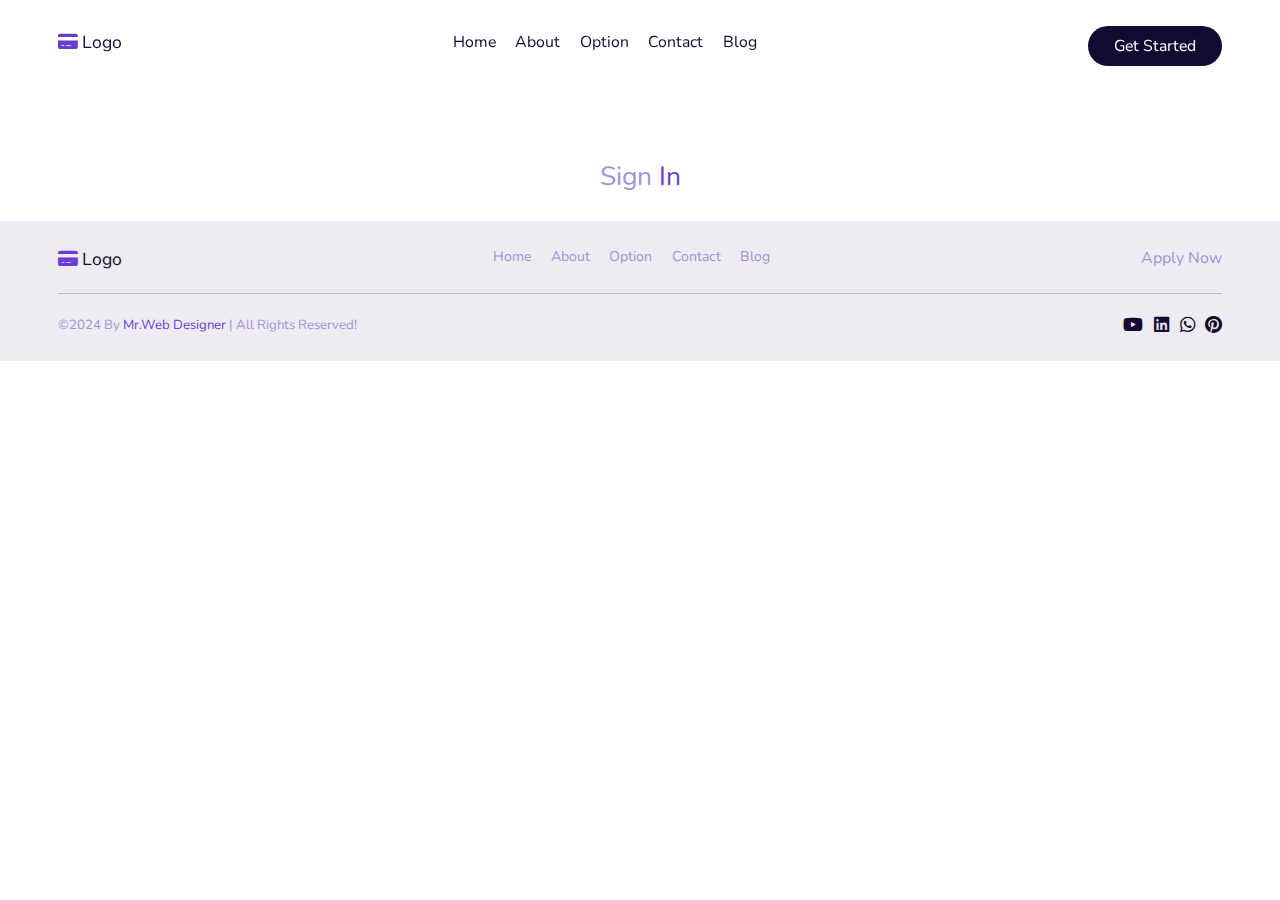
==== signin/index.html @ eb192022 "공통부분 수정" ====
<!DOCTYPE html>
<html lang="ko">
<head>
    <meta charset="UTF-8">
    <meta name="viewport" content="width=device-width, initial-scale=1.0">
    <title>Webcard</title>
    <!-- style link-->
    <link rel="stylesheet" href="../css/style.css">
</head>
<body>
    <!-- header section -->
    <header class="header">
        <section class="flex">
            <a href="#" class="logo"><i class="fa-solid fa-credit-card"></i>Logo</a>
            <nav class="navbar">
                <a href="#home">Home</a>
                <a href="#about">About</a>
                <a href="#option">Option</a>
                <a href="#contact">Contact</a>
                <a href="#blog">Blog</a>
            </nav>
            <a href="#" class="btn">Get Started</a>
            <!-- 1000 이하일 때-->
            <div id="menu-btn" class="fas fa-bars"></div>
        </section>
     </header>
    <!-- //header section -->
    <!--login-->
    <section class="signin" style="margin-top: 10rem;">
        <div class="heading">sign <span>in</span></div>
    </section>
    <!--//login-->
    <!-- footer -->
    <footer class="footer">
        <section>
            <div class="flex">
                <a href="#" class="logo"><i class="fa-solid fa-credit-card"></i>Logo</a>
                <nav class="link">
                    <a href="#home">Home</a>
                    <a href="#about">About</a>
                    <a href="#option">Option</a>
                    <a href="#contact">Contact</a>
                    <a href="#blog">Blog</a>
                </nav>
                <a href="#" class="extra-link">apply now</a>
            </div>
            <div class="credit">
                <p>&copy;2024 by <span>mr.web designer</span> | all rights reserved!</p>
                <div class="share">
                    <a href="#" class="fa-brands fa-youtube"></a>
                    <a href="#" class="fa-brands fa-linkedin"></a>
                    <a href="#" class="fa-brands fa-whatsapp"></a>
                    <a href="#" class="fa-brands fa-pinterest"></a>
                </div>
            </div>
        </section>
    </footer>
    <!-- //footer -->
</body>
</html>
---- css/style.css ----
/* font awesome cdn link */
@import url('https://cdnjs.cloudflare.com/ajax/libs/font-awesome/6.6.0/css/all.min.css');

/* google fonts cnd link */
@import url('https://fonts.googleapis.com/css2?family=Nunito:ital,wght@0,200..1000;1,200..1000&display=swap');

:root{
    --main-color: #693CD2;
    --second-color: #A094D4;
    --third-color: #D8D3F5;
    --fourth-color: #AED4FF;
    --black: #120A30;
    --gray: #EEEBF3;
    --white: #fff;
    --white-50: rgba(255,255,255,0.5);
    --box-shadow: 0 .5rem 1rem rgba(0,0,0,.1);
    --border: .1rem solid rgba(0,0,0,.2);
}
*{
    font-family: "Nunito", sans-serif;
    box-sizing: border-box;
    margin: 0; 
    padding:  0;
    text-decoration: none; 
    border: none;
    outline: none;
    text-transform: capitalize;
    transition: .2s linear;
}
html{
    font-size: 65%;
    scroll-behavior: smooth;
    overflow-x:hidden;
    scroll-padding-top: 8rem;
}
/*body{
    height: 500rem;
}*/
::-webkit-scrollbar{
    width: 1rem;
}
::-webkit-scrollbar-track{
    background-color: transparent;
}
::-webkit-scrollbar-thumb{
    background-color: var(--black);
}
section{
    margin: 0 auto;
    max-width: 1200px;
    padding: 3rem 2rem;
}
.btn{
    display: inline-block;
    margin-top: 1rem;
    cursor: pointer;
    padding: 1rem 3rem;
    font-size: 1.8rem;
    color: var(--white);
    background-color: var(--black);
    border-radius: 5rem;
    overflow: hidden;
    position: relative;
    z-index: 0;
}
.btn i{
    margin-left: .5rem;
}
.btn:hover i{
    margin-left: 1rem;
}
.btn::before{
    content: '';
    position: absolute;
    top: 0;
    right: 0;
    height: 100%;
    width: 0%;
    z-index: -1;
    background-color: var(--main-color);
    border-radius: 5rem;
    transition: .2s linear;
}
.btn:hover::before{
    left:0;
    width: 100%;
}
.btn2{
    display: inline-block;
    font-size: 1.6rem;
    margin-top: 1rem;
    color: var(--main-color);
}
.btn2 i{
    margin-left: .5rem;
}
.btn2:hover i{
    margin-left: 1rem;
}
.heading{
    margin-top: 2rem;
    text-align: center;
    font-size: 3rem;
    color: var(--second-color);
    padding-top: 3rem;
}
.heading span{
    color: var(--main-color);
}

.header{
    position: fixed;
    top:0;
    left:0;
    right: 0;
    z-index: 1000;
}
.header .flex{
    display: flex;
    align-items: center;
    justify-content: space-between;
    padding: 2rem;
}
.header.active{
    background-color: var(--white);
    box-shadow: var(--box-shadow);
}
.header .flex .logo{
    font-size: 2rem;
    color: var(--black);
}
.header .flex .logo i{
    margin-right: .5rem;
    color: var(--main-color);
}
.header .flex .navbar a{
    margin: 0 1rem;
    font-size: 1.8rem;
    color: var(--black);
}
.header .flex .navbar a:hover{
    color: var(--main-color);
}
#menu-btn {
    display: none;
    font-size: 2.5rem;
    color: var(--black);
}
.home{
    background: linear-gradient(180deg, var(--fourth-color), var(--white));
    padding-top: 10rem;
}
.home .flex{
    display: flex;
    flex-wrap: wrap-reverse;
    align-items: center;
    gap: 8rem;
}
.home .flex .image{
    flex: 1 1 40rem;
}
.home .flex .image img{
    width: 100%;
    animation: float 3s ease-out infinite;
}
@keyframes float {
    0%, 100%{
        transform: translateY(0);
    }
    50%{
        transform: translateY(-2rem);
    }
}
.home .flex .content{
    flex: 1 1 40rem
}
.home .flex .content h3{
    font-size: 4rem;
    color: var(--black);
}
.home .flex .content span{
    color: var(--main-color);
}
.home .flex .content p{
    line-height: 1.6;
    font-size: 1.4rem;
    padding: .6rem 0;
    color: var(--second-color);
}
.partners .box-container{
    padding: 2rem 0;
    display: grid;
    grid-template-columns: repeat(auto-fit, 16rem);
    gap: 2.5rem;
    align-items: center;
    justify-content: space-around;
}
.partners .box-container .box{
    width: 100%;
}
.about .heading{
    text-align: left;
}
.about .row{
    display: flex;
    flex-wrap: wrap;
    gap: 2rem;
    align-items: center;
}
.about .row .images{
    flex: 1 1 45rem;
    position: relative;
    z-index: 0;
}
.about .row .images::before{
    content: "";
    position: absolute;
    top: 0;
    left: 0;
    height: 100%;
    width: 50%;
    border-radius: .5rem;
    background: linear-gradient(125deg, var(--third-color), var(--main-color));
    z-index: -1;
    transition: .2s linear;
}
.about .row .images:hover::before{
    transform: translateX(20%) rotate(90deg);
    width: 50%;
}
.about .row .images:hover img{
    transform: scale(.8);
}
.about .row .images img{
    width: 100%;
}
.about .row .content{
    flex: 1 1 45rem;
}
.about .row .content h3{
    font-size: 3.6rem;
    color: var(--black);
}
.about .row .content span{
    color: var(--main-color);
}
.about .row .content p{
    font-size: 1.6rem;
    line-height: 1.6;
    color: var(--second-color);
    padding: .5rem 0;
}
.about .box-container{
    display: flex;
    flex-wrap: wrap;
    gap: 3rem;
    margin-top: 3rem;
}
.about .box-container .box{
    flex: 1 1 20rem;
}
.about .box-container .box .info{
    display: flex;
    align-items: center;
    gap: 1rem;
    margin-bottom: 1rem;
}
.about .box-container .box .info img{
    height: 5rem;
    color: var(--main-color);
}
.about .box-container .box .info h3{
    color: var(--black);
    font-size: 2.5rem;
}
.about .box-container .box p{
    color: var(--second-color);
    font-size: 1.6rem;
}
.option{
    background-color: var(--gray);
}
.option .box-container{
    display: grid;
    grid-template-columns: repeat(auto-fit, 35rem);
    align-items: flex-start;
    justify-content: center;
    gap: 2rem;
}
.option .box-container .box{
    border-radius: .5rem;
    background-color: var(--white);
    border: var(--border);
    box-shadow: var(--box-shadow);
    padding: 2rem;
    margin-top: 5rem;
    text-align: center;
}
.option .box-container .box img{
    height: 20rem;
    width: 30rem;
    transform: translateY(-5rem);
    object-fit: cover;
    border-radius: 1rem;
}
.option .box-container .box:hover img{
    transform: translateY(-7rem);
}
.option .box-container .box h3{
    margin-top: -4rem;
    margin-bottom: 1rem;
    font-size: 3rem;
    color: var(--black);
}
.option .box-container .box p{
    font-size: 1.6rem;
    line-height: 1.8rem;
    color: var(--second-color);
    padding: .5rem 0;
}
.option .box-container .box .info{
    border-top: var(--border);
    margin-top:  1.5rem;
    padding: 1rem;
}
.option .box-container .box .info span{
    color: var(--main-color);
}
.steps .box-container{
    display: grid;
    grid-template-columns: repeat(auto-fit, 35rem);
    align-items: flex-start;
    justify-content: center;
    gap: 2rem;
    margin: 2rem 0;
}
.steps .box-container .box{
    padding: 2rem;
    position: relative;
    text-align: center;
}
.steps .box-container .box::before{
    content: '01';
    position: absolute;
    top: 0;
    left: 0;
    height: 100%;
    width: 100%;
    display: flex;
    align-items: center;
    justify-content: center;
    color: var(--black);
    background-color: var(--gray);
    border-radius: .5rem;
    transition: .3s ease-in-out;
    font-size: 5rem;
}
.steps .box-container .box:hover::before{
    top: 1rem;
    left: 1rem;
    height: 5rem;
    width: 6rem;
    font-size: 2.5rem;
}
.steps .box-container .box:nth-child(2)::before{
    content: '02';
}
.steps .box-container .box:nth-child(3)::before{
    content: '03';
}
.steps .box-container .box img{
    height: 7rem;
}
.steps .box-container .box h3{
    font-size: 2rem;
    color: var(--black);
    margin: .5rem 0;
}
.steps .box-container .box p{
    font-size: 1.6rem;
    line-height: 1.8;
    color: var(--black);
}
.reviews{
    background: url('../images/reviews-bg.png') no-repeat;
    background-size: cover;
    background-position: center;
    background-attachment: fixed;
}
.reviews .row{
    display: flex;
    flex-wrap: wrap;
    gap: 2rem;
    align-items: center;
}
.reviews .row .content{
    flex: 1 1 40rem;
}
.reviews .row .content h3{
    font-size: 2.5rem;
    color: var(--main-color);
    margin-bottom: 1.5rem;
}
.reviews .row .content p{
    font-size: 1.8rem;
    line-height: 1.8;
    color: var(--main-color);
}
.reviews .row .slider-container{
    flex: 1 1 40rem;
}
.reviews .row .slider-container .slide{
    padding: 2rem 2.5rem;
    background-color: var(--white);
    box-shadow: var(--box-shadow);
    border-radius: .5rem;
    user-select: none;
    display: none;
}
.reviews .row .slider-container .slide.active{
    display: inline-block;
    animation: slide .4s ease-out backwards;
}
@keyframes slide{
    0%{
        opacity: 0;
        scale: .5;
    }
}
.reviews .row .slider-container .slide p{
    line-height: 1.6;
    font-size: 1.6rem;
    color: var(--second-color);
    animation: slide .4s .2s ease-out backwards;
}
.reviews .row .slider-container .slide .user{
    display: flex;
    align-items: center;
    gap: 1.5rem;
    padding-top: 1.5rem;
    margin-top: 1.5rem;
    border-top: var(--border);
    animation: slide .4s .4s ease-out backwards;
}
.reviews .row .slider-container .slide .user img{
    height: 6rem;
    width: 6rem;
    border-radius: 50%;
    object-fit: cover;
}
.reviews .row .slider-container .slide h3{
    font-size: 1.6rem;
    columns: var(--black);
    margin-bottom: .2rem;
}
.reviews .row .slider-container .slide .stars i{
    color: var(--main-color);
    font-size: 1.6rem;
}
.reviews .row .slider-container .slide .fa-quote-right{
    font-size: 5rem;
    color: var(--fourth-color);
    margin-left: auto;
}
.reviews .row .slider-container .controls{
    color: var(--white);
    text-align: center;
    margin-top: 2.5rem;
}
.reviews .row .slider-container .controls div{
    font-size: 2.5rem;
    margin: 0 1.5rem;
    cursor: pointer;
}
.reviews .row .slider-container .controls div:hover{
    color: var(--white-50);
}
.download .row{
    display: flex;
    align-items: center;
    flex-wrap: wrap;
    gap: 3rem;
    margin: 2rem 0;
}
.download .row .box-container{
    flex: 1 1 40rem;
    display: flex;
    align-items: center;
    flex-wrap: wrap;
    gap: 1.5rem;
}
.download .row .box-container .box{
    flex: 1 1 20rem;
    padding: 2rem 2.5rem;
    border-radius: .5rem;
    background-color: var(--gray);
}
.download .row .box-container .box .icon{
    font-size: 3.5rem;
    color: var(--main-color);
    margin-bottom: 2rem;
}
.download .row .box-container .box h3{
    font-size: 2rem;
    color: var(--black);
}
.download .row .content{
    flex: 1 1 40em;
}
.download .row .content h3{
    font-size: 3.5rem;
    color: var(--black);
    margin-bottom: .5rem;
}
.download .row .content span{
    color: var(--main-color);
}
.download .row .content p{
    line-height: 1.8;
    font-size: 1.6rem;
    color: var(--second-color);
    padding: .5rem 0;
}
.contact .row{
    display: flex;
    flex-wrap: wrap-reverse;
}
.contact .row .image{
    flex: 1 1 40rem;
}
.contact .row .image img{
    height: 100%;
    width: 100%;
    object-fit: cover;
}
.contact .row .form{
    flex: 1 1 40rem;
    background-color: var(--main-color);
    display: flex;
    align-items: center;
    justify-content: center;
    padding: 5rem 2rem;
}
.contact .row .form .box{
    max-width: 60rem;
    text-align: center;
}
.contact .row .form h3{
    font-size: 3rem;
    margin-bottom: 2rem;
    color: var(--white);
}
.contact .row .form .flex{
    display: flex;
    flex-wrap: wrap;
    gap: 1rem;
}
.contact .row .form .flex .input{
    flex: 1 1 25rem;
}
.contact .row .form .input,
.contact .row .form textarea{
    padding: 1rem 1.2rem;
    text-transform: none;
    border-radius: .5rem;
    font-size: 1.8rem;
    color: var(--black);
}
.contact .row .form textarea{
    margin-top: 1rem;
    width: 100%;
    resize: none;
    height: 15rem;
}
.contact .row .form .btn{
    background-color: var(--white);
    color: var(--black);
}
.contact .row .form .btn:hover{
    background-color: var(--fourth-color);
    color: var(--main-color);
}
.blog .box-container{
    display: grid;
    grid-template-columns: repeat(auto-fit, 35rem);
    align-items: flex-start;
    justify-content: center;
    gap: 2rem;
}
.blog .box-container .box img{
    height: 20rem;
    width: 100%;
    border-radius: .5rem;
    object-fit: cover;
}
.blog .box-container .box .info{
    margin: 1.5rem 0;
    display: flex;
    align-items: center;
    justify-content: space-between;
    background-color: var(--gray);
    padding: 1rem 1.5rem;
    border-radius: .5rem;
}
.blog .box-container .box .info a{
    font-size: 1.6rem;
    color: var(--second-color);
}
.blog .box-container .box .info i{
    color: var(--main-color);
    margin-right: .5rem;
}
.blog .box-container .box .info a span{
    color: var(--second-color);
    margin-right: .5rem;
}
.blog .box-container .box .info a:hover span{
    text-decoration: underline;
    color: var(--main-color);
}
.blog .box-container .box h3{
    font-size: 2rem;
    color: var(--black);
    margin: .5rem 0;
}
.blog .box-container .box p{
    font-size: 1.6rem;
    line-height: 1.8;
    color: var(--black);
}
.newsletter{
    padding: 2rem;
}
.newsletter section{
    background: url('../images/news-bg.png') no-repeat;
    background-size: cover;
    background-position: center;
    border-radius: 1rem;
}
.newsletter form{
    max-width: 60rem;
    margin: 0 auto;
    text-align: center;
}
.newsletter form h3{
    font-size: 3rem;
    color: var(--white);
}
.newsletter form p{
    line-height: 1.8;
    font-size: 1.6rem;
    padding: 1rem 0;
    color: var(--white);
}
.newsletter form .flex{
    margin-top: 1rem;
    display: flex;
    border-radius: 5rem;
    background-color: var(--white);
    padding: 1rem;
}
.newsletter form .flex input[type="text"]{
    width: 100%;
    padding: 0 1rem;
    font-size: 1.5rem;
    color: var(--black);
    text-transform: none;
}
.newsletter form .flex input[type="submit"]{
    border-radius: 5rem;
    padding: 1rem 2rem;
    cursor: pointer;
    background-color: var(--black);
    color: var(--white);
    font-size: 1.6rem;
}
.newsletter form .flex input[type="submit"]:hover{
    background-color: var(--main-color);
}
.footer{
    background: var(--gray);
}
.footer .flex{
    display: flex;
    gap: 2rem;
    margin-bottom: 2.5rem;
    border-bottom: var(--border);
    padding-bottom: 2.5rem;
    justify-content: space-between;
}
.footer .flex .logo{
    font-size: 2rem;
    color: var(--black);
}
.footer .flex .logo i{
    margin-right: .5rem;
    color: var(--main-color);
}
.footer .flex .link a{
    margin: 0 1rem;
    font-size: 1.6rem;
    color: var(--second-color);
}
.footer .flex .link a:hover{
    color: var(--main-color);
}
.footer .flex .extra-link{
    font-size: 1.8rem;
    color: var(--second-color);
}
.footer .flex .extra-link:hover{
    color: var(--main-color);
}
.footer .credit{
    display: flex;
    gap: 3rem;
    justify-content: space-between;  
}
.footer .credit p{
    font-size: 1.5rem;
    color: var(--second-color);
}
.footer .credit span{
    color: var(--main-color);
}
.footer .credit .share a{
    font-size: 2rem;
    color: var(--black);
    margin-left: 1rem;
}
.footer .credit .share a:hover{
    color: var(--main-color);
}

/* media queries */
@media (max-width: 1280px){
    html {
        font-size: 55%;
        scroll-padding-top: 6.5rem;
    }
}
@media (max-width: 768px){
    #menu-btn{
        display: inline-block;
    }
    #menu-btn.fa-mark{
        transform: rotate(90deg);
    }
    .header .flex .btn{
        display: none;
    }
    .header .flex{
        position: relative;
    }
    .header .flex .navbar{
        position: absolute;
        top:100%;
        left: 0;
        right: 0;
        background-color: var(--white-50);
        backdrop-filter: blur(1rem);
        padding: 1rem;
        border-top: var(--border) ;
        clip-path: polygon(0 0, 100% 0, 100% 0, 0 0);
    }
    .header .flex .navbar.active{
        clip-path: polygon(0 0, 100% 0, 100% 100%, 0 100%);
    }
    .header .flex .navbar a{
        display: block;
        font-size: 2.5rem;
        margin: 2rem;
    }
    .home .flex .content h3{
        font-size: 5rem;
    }
    .about .row .content h3{
        font-size: 5rem;
    }
    .about .row .content p{
        font-size: 1.6rem;
    }
    .footer .flex{
        flex-flow: column;
        align-items: center;
    }
    .footer .flex .link a{
        display: block;
        margin: 2rem 0;
    }
    .footer .credit{
        flex-flow: column;
        text-align: center;
    }
}
@media (max-width: 480px){
    html {
        font-size: 50%;
    }
}
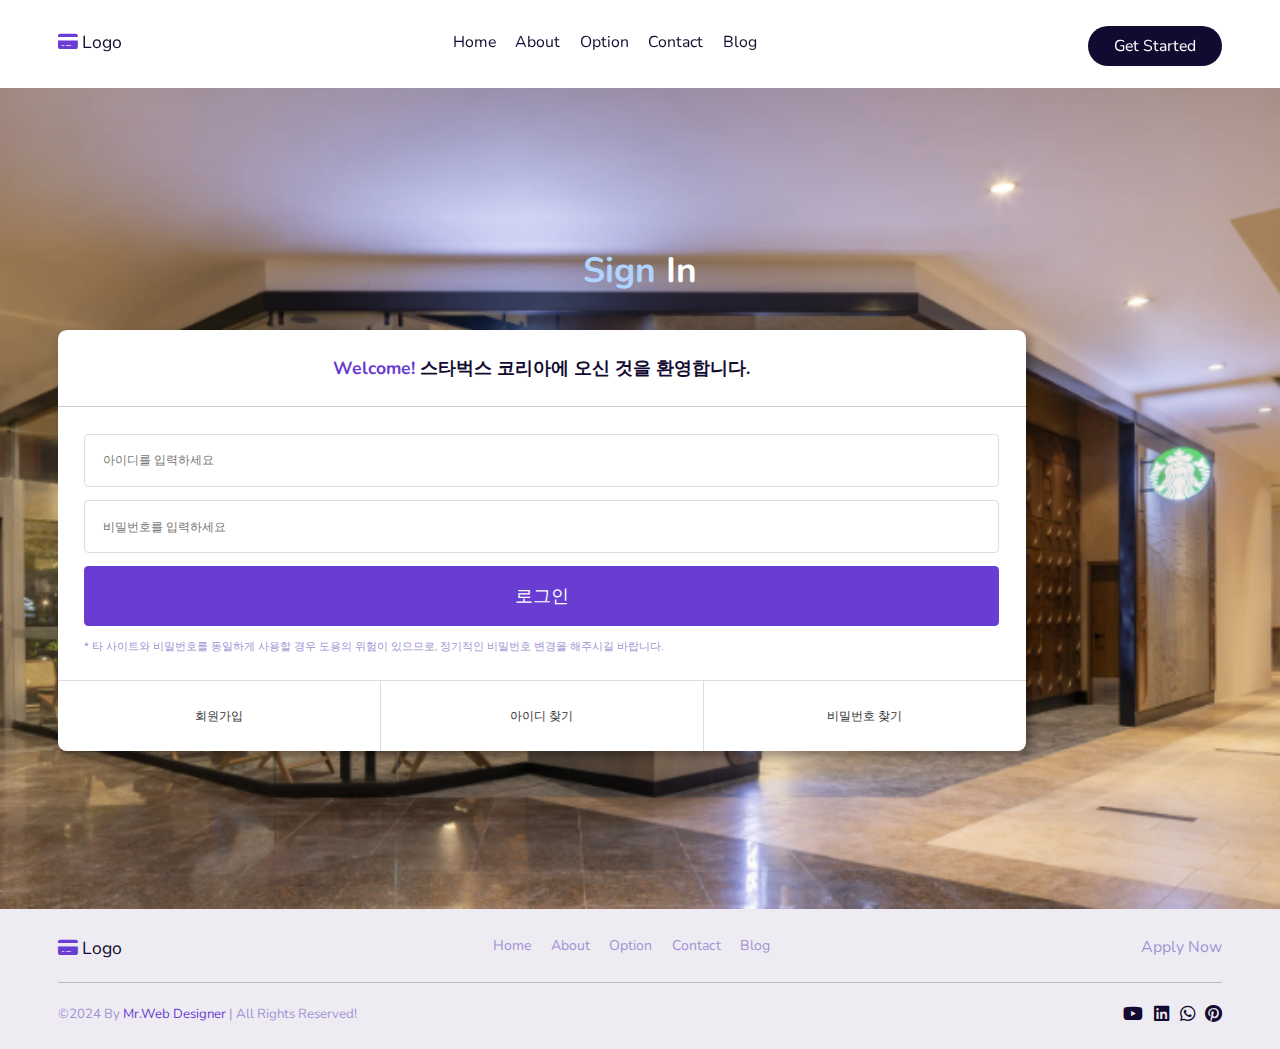
==== commit f3de3647: "로그인페이지 완성" ====
--- a/signin/index.html
+++ b/signin/index.html
@@ -6,12 +6,13 @@
     <title>Webcard</title>
     <!-- style link-->
     <link rel="stylesheet" href="../css/style.css">
+    <link rel="stylesheet" href="../css/signin.css">
 </head>
 <body>
     <!-- header section -->
     <header class="header">
         <section class="flex">
-            <a href="#" class="logo"><i class="fa-solid fa-credit-card"></i>Logo</a>
+            <a href="/" class="logo"><i class="fa-solid fa-credit-card"></i>Logo</a>
             <nav class="navbar">
                 <a href="#home">Home</a>
                 <a href="#about">About</a>
@@ -26,9 +27,25 @@
      </header>
     <!-- //header section -->
     <!--login-->
-    <section class="signin" style="margin-top: 10rem;">
-        <div class="heading">sign <span>in</span></div>
-    </section>
+    <div class="signin">
+        <section>
+            <div class="heading">sign <span>in</span></div>
+            <div class="signin_card">
+            <h2><span>Welcome!</span> 스타벅스 코리아에 오신 것을 환영합니다.</h2>
+            <form action="">
+                <input type="text" placeholder="아이디를 입력하세요">
+                <input type="text" placeholder="비밀번호를 입력하세요">
+                <input type="submit" value="로그인">
+                <p>* 타 사이트와 비밀번호를 동일하게 사용할 경우 도용의 위험이 있으므로, 정기적인 비밀번호 변경을 해주시길 바랍니다.</p>
+            </form>
+            <div class="action">
+                <a href="#">회원가입</a>
+                <a href="#">아이디 찾기</a>
+                <a href="#">비밀번호 찾기</a>
+            </div>
+            </div>
+        </section>
+    </div>
     <!--//login-->
     <!-- footer -->
     <footer class="footer">
--- a/css/signin.css
+++ b/css/signin.css
@@ -0,0 +1,81 @@
+@charset "utf-8";
+@import url("style.css");
+
+.signin{
+    margin-top: 10rem;
+    padding: 10rem 0 15rem;
+    background: url('../images/singin-bg.PNG') no-repeat;
+    background-position: center;
+    background-size: cover;
+}
+.signin .heading{
+    color: var(--fourth-color);
+    font-size: 4rem;
+    font-weight: 700;
+    margin-bottom: 4rem;
+}
+.signin .heading span{
+    color: var(--white);
+}
+.signin .signin_card{
+    width: 110rem;
+    max-width: 100%;
+    background-color: white;
+    /*padding: 5rem;*/
+    border-radius: 1rem;
+    box-shadow: .5rem .5rem  1rem rgba(0,0,0,.3);
+    color: var(--black);
+}
+.signin_card h2{
+    font-size: 2rem;
+    text-align: center;
+    padding: 3rem;
+    border-bottom: 1px solid #ccc;
+}
+.signin_card h2 span{
+    color: var(--main-color);
+}
+.signin_card form{
+    padding: 3rem;
+}
+.signin_card form input{
+    width: 100%;
+    margin-bottom: 1.5rem;
+    border: 1px solid #ddd;
+    border-radius: .5rem;
+    padding: 2rem;
+    box-sizing: border-box;
+    outline: none;
+    font-size: 1.4rem;
+}
+.signin_card form [type="submit"]{
+    background-color: var(--main-color);
+    border: none;
+    color: var(--white);
+    font-size: 2rem;
+    cursor: pointer;
+}
+.signin_card form p{
+    font-size: 1.2rem;
+    color: var(--second-color);
+    /*text-align: center;*/
+}
+.signin_card .action{
+    display: flex; /*아이템 수평정렬*/
+    border-top: 1px solid #ddd;
+}
+.signin_card .action a{
+    flex-grow: 1; /*아이템 증가너비*/
+    flex-basis: 0; /*아이템 기본너비*/
+    text-align: center;
+    padding: 3rem;
+    color: #333;
+    font-size: 1.4rem;
+    border-right: 1px solid #ddd;
+}
+.signin_card .action a:nth-child(3){
+    border-right: none;
+}
+.signin_card .action a:hover{
+    text-decoration: underline;
+}